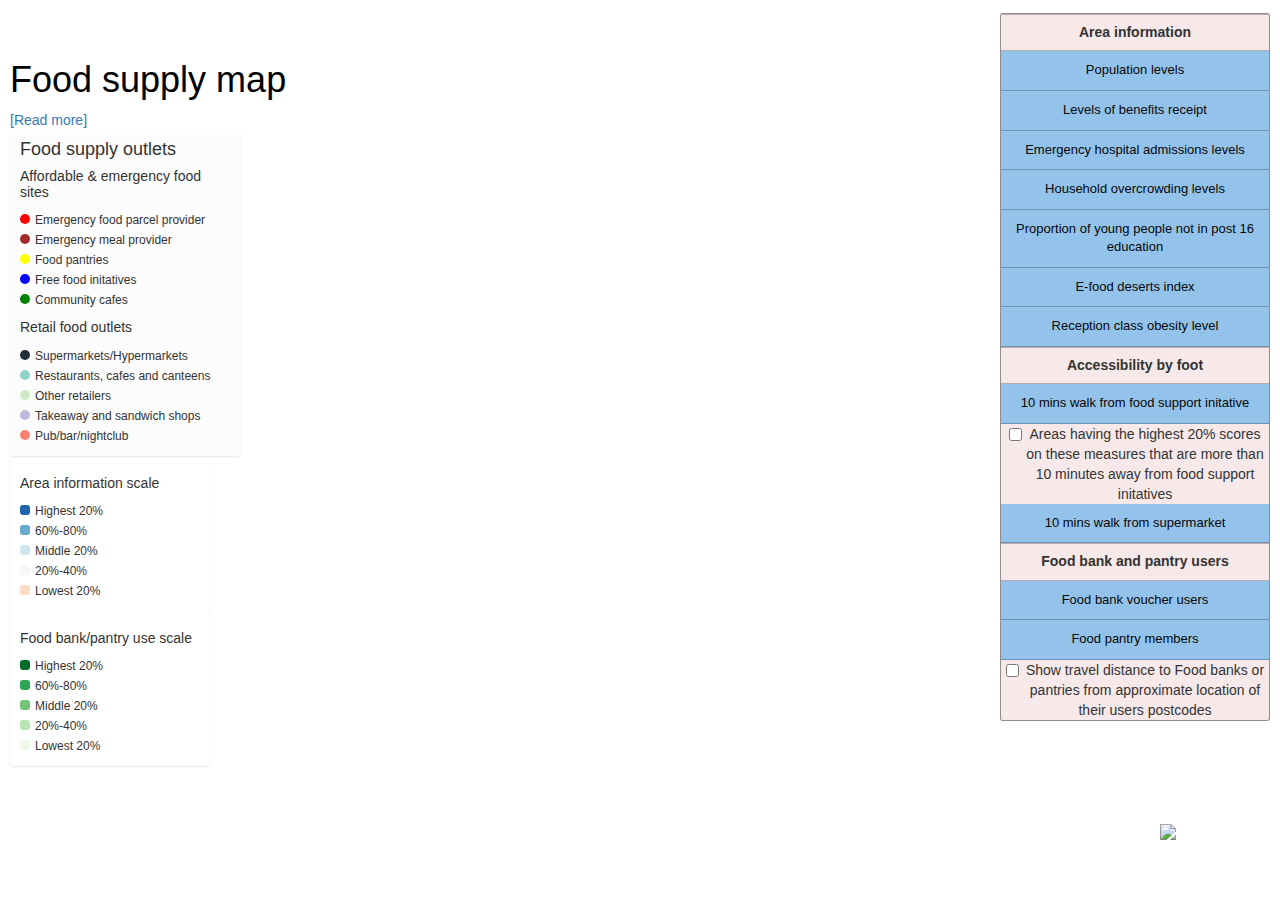
==== index.html @ 79ab11d9 "revise the button labelling so that it is a better reflection of the underlying indicators" ====
﻿<!DOCTYPE html>
<html>

<head>
    <meta charset='utf-8' />
    <title></title>
    <meta name='viewport' content='initial-scale=1,maximum-scale=1,user-scalable=no' />
    <script src="https://api.mapbox.com/mapbox-gl-js/v2.0.1/mapbox-gl.js"></script>
    <link href="https://api.mapbox.com/mapbox-gl-js/v2.0.1/mapbox-gl.css" rel="stylesheet" />
    <link href='./style.css' rel='stylesheet' />
    <!-- Mapbox Assembly -->
    <link href="https://api.mapbox.com/mapbox-assembly/v0.23.2/assembly.min.css" rel="stylesheet" />
    <!--Bootstrap for the modal pop up-->
    <meta charset="utf-8">
    <meta name="viewport" content="width=device-width, initial-scale=1">
    <link rel="stylesheet" href="https://maxcdn.bootstrapcdn.com/bootstrap/3.4.1/css/bootstrap.min.css">
    <!-- jQuery -->
    <script src="https://ajax.googleapis.com/ajax/libs/jquery/3.5.1/jquery.min.js"></script>
    <script src="https://cdnjs.cloudflare.com/ajax/libs/popper.js/1.16.0/umd/popper.min.js"></script>
    <script src="https://maxcdn.bootstrapcdn.com/bootstrap/3.4.1/js/bootstrap.min.js"></script>
    <script src="https://api.mapbox.com/mapbox-assembly/{ASSEMBLY}}/assembly.js"></script>

    <!-- d3 -->
    <script src="https://d3js.org/d3.v3.min.js" charset="utf-8"></script>
</head>

<body>


    <!-- Modal -->
    <div class="modal fade" id="myModal" role="dialog">
        <!--  <div class="modal-dialog" style="width:1250px;"> -->
        <div class="modal-dialog" style="max-width: 50%;" role="document">
            <!-- Modal content-->
            <div class="modal-content">
                <!--Defines the style of the header-->
                <div class="modal-header">
                    <button type="button" class="close" data-dismiss="modal">&times;</button>
                    <!-- The title of the modal popup -->
                    <h4 class="modal-title">Further information</h4>
                </div>
                <!-- modal-body contains the content for the map pop up triggered by clicking on the Read more link -->
                <div class="modal-body">
                    <p>
                        This map is work in progress. It is being created at <a
                            href="http://www.nesta.org.uk/">Nesta</a> by <a href="https://twitter.com/johnardavies">John
                            Davies</a>
                    </p>
                    <h4><u>The map's data sources:</u></h4>
                    <h5>The general food outlet information</h5>
                    <p>This is obtained by geocoding the list of Liverpool food outlets on the <a
                            href="https://ratings.food.gov.uk/default/en-GB">Food Standards Agency website</a></p>
                    <h5>The affordable food initatives (Food pantries, Free food initatives, Community cafes)
                        information</h5>
                    <p>This has been obtained from the Liverpool good food plan. A map of these sites may be seen at <a
                            href="http://www.feedingliverpool.org/resources">Feeding
                            Liverpool map</a></p>
                    <h5>The information on Emergency food initatives (Food parcel and meal providers</h5>
                    <p>This has been obtained from the Liverpool good food plan </p>
                    <h5>The walking distance layer</h5>
                    <p>This is created by calling the <a
                            href="https://docs.mapbox.com/help/tutorials/get-started-isochrone-api/">MapboxGL isochrone
                            API </a></p>
                    <h5>The reception class obesity layer at the ward level</h5>
                    <p>This data has been obtained from Liverpool council</p>
                    <h5>The e-food deserts index layer</h5>
                    <p>
                        This is an index measuring the degree to which areas have characteristics associated with food
                        deserts. The index is produced by
                        CDRC and was obtained from their <a
                            href="https://data.cdrc.ac.uk/dataset/e-food-desert-index#:~:text=The%20e%2Dfood%20deserts%20index,density%20of%20grocery%20retail%20facilities">website</a>
                    </p>
                    <h5>The areas that are more than 10 minutes away and in highest quintiles</h5>
                    <p>This data is derived from the layers, food bank and accessible food outlet data. It is
                        produced by the Further_analysis notebook</p>
                    <h5>The data on food bank and pantry usage </h5>
                    <p>This had been obtained from the Liverpool good food plan</p>
                    <h5>All other layer data</h5>
                    <p>This is taken from the <a
                            href="https://data-communities.opendata.arcgis.com/datasets/d4b79be994ac4820ad44e10ded313df3_0">
                            index of multiple deprivation</a></p>
                    <h4><u>The map's code:</u></h4>
                    <p>The map's code is available on GitHub <a href="https://github.com/johnardavies/City_map">here</a>
                    </p>
                    <h4><u>Feedbank</u></h4>
                    Please send any queries to John using the following email format: johnardavies at gmail.com
                </div>
                <div class="modal-footer">
                    <button type="button" class="btn btn-default" data-dismiss="modal">Close</button>
                </div>
            </div>

        </div>
    </div>


    <div id='map'></div>
    <img src="./nesta_logo.png" id='logo' />
    <!-- The buttons that selects the different layers -->
    <nav id="menu">
        <div class="layer_button" id="buttons">
            <div class="menu_header">
                <h5><strong> Area information</strong></h5>
            </div>
        </div>
        <a href="#" class="btn-nesta" data-toggle="tooltip" data-placement="bottom"
            title="Population score from index of multiple deprivation, this being the 2015 Lower super output area population estimates. A higher score represents a larger population"
            id="toggle-0">Population
            levels</a>
        <a href="#" class="btn-nesta" data-toggle="tooltip" data-placement="bottom"
            title="Income score from index of multiple deprivation. This is a measure of the number of people in the area in reciept of different benefits. A higher score represents a higher proportion recieving benefits"
            id="toggle-1">Levels of benefits receipt</a>
        <a href="#" class="btn-nesta" data-toggle="tooltip" data-placement="bottom"
            title="Morbidity score from index of multiple deprivation. The indicator measures levels of emergency admissions to hospital, based on administrative records of inpatient admissions. A higher score represents a higher level of deprivation"
            id="toggle-2">Emergency hospital admissions levels</a>
        <a href="#" class="btn-nesta" data-toggle="tooltip" data-placement="bottom"
            title="The indicator from the index of multiple deprivation is the proportion of households in a Lower-layer Super Output Area that are classed as overcrowded. A higher score represents higher levels of overcrowding"
            id="toggle-3">Household overcrowding levels</a>
        <a href="#" class="btn-nesta" data-toggle="tooltip" data-placement="bottom"
            title="This indicator measures the proportion of young people not staying on at school or non-advanced education post 16. A higher score respresnts a higher proportion of young people not staying on"
            id="toggle-4">Proportion of young people not in post 16 education</a>
        <a href="#" class="btn-nesta" data-toggle="tooltip" data-placement="bottom" title="This is a composite index which measures the extent to which areas have characteristics associated with food deserts. A higher value indicates that the area 
            has more characteristics associated with food deserts" id="toggle-5">E-food deserts index</a>

        <a href="#" class="btn-nesta" data-toggle="tooltip" data-placement="bottom"
            title="Reception class obesity score from Liverpool local authority data. A higher score represents higher levels of obesity. This is at ward level"
            id="toggle-6">Reception class
            obesity
            level</a>
        <div class="menu_header">
            <h5><strong>Accessibility by foot</strong></h5>
        </div>
        <a href="#" class="btn-nesta" id="toggle-7">10 mins walk from food support initative</a>
        <form>
            <!--The check box to select layers corresponding to the layers above but which are in the lowest quintile and more than 10 minutes away-->
            <label class="checkbox-inline"><input type="checkbox" id='normalisation' , value='normalise'> Areas
                having the highest 20% scores on these measures that are more than 10 minutes away from food
                support
                initatives </label>
        </form>
        <a href="#" class="btn-nesta" id="toggle-8">10 mins walk from supermarket</a>
        <!--   </div> -->

        <!--  <div class="layer_button" id="buttons"> -->
        <div class="menu_header">
            <h5><strong>Food bank and pantry users</strong></h5>
        </div>
        <a href="#" class="btn-nesta" id="toggle-add1">Food bank voucher users</a>
        <a href="#" class="btn-nesta" id="toggle-add2">Food pantry members</a>

        </div>
        <form>
            <!--The check box to select layers corresponding to the layers above but which are in the lowest quintile and more than 10 minutes away-->

            <label class="checkbox-inline"><input type="checkbox" id='network_add' data-toggle="tooltip"
                    data-placement="right"
                    title="This shows distance between the food bank/pantry users (as proxied by centroid of truncated postcode) and the food bank/pantry they used. With food banks a threshold of at least 10 voucher uses between a postcode and food bank has been used to filter the data. With food pantries the user data has less complete coverage of the food pantries shown in the south"
                    value='normalise'>Show travel
                distance to Food banks or pantries from approximate location of their users postcodes </label>

        </form>
    </nav>


    <div class='map-overlay top'>
        <!--covers the link to the Read more and then the legends that indicate the colours for the different kinds of food outlets and the scales for the layers-->
        <div id="head" style="fill-color:red">
            <h1 style="color:#000000; width: 8em;">Food supply map</h1>
        </div>

        <div><a href="" data-toggle="modal" data-target="#myModal">[Read more]</a></div>

        <!--The food outlet legends-->
        <!-- Some of the categories are removed as they seem less relevant to the analysis  -->
        <div id="legend" class="legend" style="display: block">
            <h4>Food supply outlets</h4>
            <h5>Affordable & emergency food sites </h5>
            <div><span style="background-color: red"></span>Emergency food parcel provider</div>
            <div><span style="background-color: brown"></span>Emergency meal provider</div>
            <div><span style="background-color: #ffff00"></span>Food pantries</div>
            <div><span style="background-color:  blue"></span>Free food initatives</div>
            <div><span style="background-color: #008000"></span>Community cafes</div>
            <h5>Retail food outlets </h5>
            <div><span style="background-color: #212F3D"></span>Supermarkets/Hypermarkets</div>
            <div><span style="background-color: #8dd3c7"></span>Restaurants, cafes and canteens</div>
            <!-- <div><span style="background-color: #80b1d3"></span>Mobile caterers</div> -->
            <!-- <div><span style="background-color:  #fdb462"></span>Manufactures packers</div> -->
            <div><span style="background-color:#ccebc5"></span>Other retailers</div>
            <div><span style="background-color: #bebada"></span>Takeaway and sandwich shops</div>
            <div><span style="background-color: #fb8072"></span>Pub/bar/nightclub </div>
            <!-- <div><span style="background-color: #80b1d3"></span>Hospitals/Childcare/Caring Premises</div> -->
            <!-- <div><span style="background-color: #fdb462"></span>Schools/colleges/university</div> -->

            <!-- <div><span style="background-color: #b3de69"></span>Other catering premises</div> -->
            <!-- <div><span style="background-color: #ccc"></span>Hotel/bed & breakfast/guest house</div> -->
            <!-- <div><span style="background-color: #fdb462"></span>Distributors transporters</div> -->

            <!--   <button type="button" class="btn btn-info btn-lg" data-toggle="modal" data-target="#myModal">Open Modal</button> -->
        </div>
        <!--The legend for the different values of the layers-->
        <div id="scale-legend" class="scale-legend" style="display: block">
            <div>
                <h5>Area information scale</h5>
            </div>
            <div><span style="background-color: #2166ac"></span>Highest 20%</div>
            <div><span style="background-color: #67a9cf"></span>60%-80%</div>
            <div><span style="background-color:#d1e5f0"></span>Middle 20%</div>
            <div><span style="background-color: #f7f7f7"></span>20%-40%</div>
            <div><span style="background-color:#fddbc7"></span>Lowest 20%</div>


        </div>
        <div id="scale-legend2" class="scale-legend" style="display: block">
            <h5>Food bank/pantry use scale </h5>
            <div><span style="background-color: #006d2c"></span>Highest 20%</div>
            <div><span style="background-color: #31a354"></span>60%-80%</div>
            <div><span style="background-color: #74c476"></span>Middle 20% </div>
            <div><span style="background-color: #bae4b3"></span>20%-40%</div>
            <div><span style="background-color: #edf8e9"></span>Lowest 20%</div>
        </div>

        <script>

            // The mapbox token 
            mapboxgl.accessToken = 'pk.eyJ1Ijoiam9obmFyZGF2aWVzIiwiYSI6ImNpeHRmZjhlYjAwMmUycW9qbHRvem0xa3gifQ.oQ9cnn8b5HATalxv9rppYg';

            // Enables the pop up hover functionality on the buttons
            $(function () {
                $('[data-toggle="tooltip"]').tooltip()
            })

            // The function to colour the map layers
            function colorDictList2Array(colorDictList) {
                arr = [];

                for (var i = 0; i < colorDictList.length; i++) {
                    colorDict = colorDictList[i];
                    arr.push([colorDict["offset"], colorDict["color"]]);
                }
                return arr;
            }


            // The colours for the quintiles in the area layers
            var growthColorStops = [
                { offset: 1, color: "#fddbc7" },
                { offset: 2, color: "#f7f7f7" },
                { offset: 3, color: "#d1e5f0" },
                { offset: 4, color: "#67a9cf" },
                { offset: 5, color: "#2166ac" }
                // { offset: '<NA>', color: "#FF2166ac" }
            ]



            // The colour scheme for the food bank and pantry users layer
            var growthColorStops_users = [
                { offset: 1, color: "#edf8e9" },
                { offset: 2, color: "#bae4b3" },
                { offset: 3, color: "#74c476" },
                { offset: 4, color: "#31a354" },
                { offset: 5, color: "#006d2c" },
            ]




            // Create variables to use in the travel time api calls
            var urlBase = 'https://api.mapbox.com/isochrone/v1/mapbox/';
            var profile = 'walking';  //The mapbox call is for a walking isochrone
            var minutes = 10;  // The mapbox call is for walking 10 minutes

            // Function that is used to make the travel time api calls
            function make_api(coord) {

                var query =
                    urlBase +
                    profile +
                    '/' +
                    coord[0] +
                    ',' +
                    coord[1] +
                    '?contours_minutes=' +
                    minutes +
                    '&polygons=true&access_token=' +
                    mapboxgl.accessToken;
                return query
            }


            // The bounding box for the map
            var bounds = [

                [-3.14471632, 53.3031742],  // Was [-3.0542, 53.295875], Southwest coordinates
                [-2.66579, 53.50000]   // Was [-2.7812, 53.510825]   Northeast coordinates
            ];

            var zoomThreshold = 2;

            var normalised = false;

            var marker = new mapboxgl.Marker({
                'color': '#314ccd'
            });


            var map = new mapboxgl.Map({
                container: 'map',
                style: 'mapbox://styles/mapbox/basic-v9',

                center: [53.900000, -2.993450], // The coordinate that the map is centred on
                minZoom: 1,  // The minimum zoom level that the map allows
                zoom: 8,  // The bigger the zoom number the closer in you 
                pitch: 0, // the angle of the view
                bearing: 0,  // the direction the map view is pointing
                maxBounds: bounds
            });

            // Represent numbers as string (i.e., with thousands separators)
            function formatNumber(num) {
                return num.toLocaleString('en')
            }


            /////////////////////////////////////////////////////////////////////////////////////////////////////////////////
            /////////////////////////////////////////////////////////////////////////////////////////////////////////////////


            // This code changes the colour of the layer button that has been selected so it is clear which
            // layer has been selected
            // The dot selects all the .btn-nesta class
            $(".btn-nesta").click(function (e) {
                // Changes the button to show it has been selected
                $(this).css("background", "#da4156");
                $(this).css("color", "#ffffff");

                /* Sets the layer that wasn't just selected back to previous formatting Only does it for the siblings that are class btn-nesta*/
                $(this).siblings(".btn-nesta").css("background", "#c1dcf2");
                $(this).siblings(".btn-nesta").css("color", "#070707");
                $(this).stopPropagation()
            });


            /////////////////////////////////////////////////////////////////////////////////////////////////////////////////
            /////////////////////////////////////////////////////////////////////////////////////////////////////////////////
            // Function that makes sure only one layer shows at one time.





            function toggleLayer(layerName) {
                var currentState = map.getLayoutProperty(layerName, 'visibility');

                var layer_list = ['Population_layer', 'Income_layer', 'Morbidity_layer', 'Education_layer', 'Foodaccess_layer', 'Obesity_layer', 'Overcrowding_layer', 'Iso_layer', 'Iso_layer_super', 'income_dist', 'score_dist', 'crowding_dist', 'morbidity_dist', 'education_dist', 'population_dist', 'obesity_dist', 'Foodpantry_users', 'Foodbank_users', 'Foodbank_network', 'Pantry_network']

                /* unchecks the two tick boxes*/
                $('#normalisation').prop('checked', false);
                $('#network_add').prop('checked', false);

                // This changes the layer that is shown on the map. 
                // It loops through all the layers makes the selected area layer button visible and the others invisible
                for (var i = 0; i < layer_list.length; i++) {
                    // Makes the layer that has been selected visible
                    if (layer_list[i] == layerName && currentState == 'none') {
                        map.setLayoutProperty(layerName, 'visibility', 'visible');


                    }
                    // Makes the unselected layers invisible
                    else if (layer_list[i] != layerName && currentState == 'none') {
                        map.setLayoutProperty(layer_list[i], 'visibility', 'none');

                    }

                    else {
                        newProperty = undefined;
                        map.setLayoutProperty(layerName, 'visibility', newProperty);
                    }
                }
            }




            /////////////////////////////////////////////////////////////////////////////////////////////////////////////
            // Loading the map
            /////////////////////////////////////////////////////////////////////////////////////////////////////////////

            map.on('load', function () {

                ////////////////////////////////////////////////////////////////////////////////////////////////////////////////////////////
                // The food outlet information  For general food outlets, food banks and the affordable food initatives
                // This is spatial points data
                ////////////////////////////////////////////////////////////////////////////////////////////////////////////////////////////


                // Adds in the foodbank data
                map.addSource('Food_banks', {
                    type: 'geojson',
                    data: 'Emergency_food_suppliers.geojson'
                });

                // Adds the foodbank data to the map

                map.addLayer({
                    'id': 'Food_banks',
                    'type': 'circle',
                    'source': 'Food_banks',
                    'layout': {
                        //'icon-image': 'custom-marker'
                    },
                    'paint': {
                        'circle-radius': {
                            //   'base': 20,  // Format zoom level size 8 size, zoom level 11 size 4
                            'stops': [[8, 1.2], [11, 4], [16, 5]]
                        },
                        'circle-color': {
                            property: 'Category',
                            type: 'categorical',
                            stops: [
                                // Note some of the below are filtered out at above
                                ['Food_parcels', 'red'],
                                ['Meal_providers', 'brown']
                            ]
                        }
                    }


                });

                // Adds in the Food standards agency food outlet data
                map.addSource('Food_outlets', {
                    type: 'geojson',
                    data: 'Food_outlets_geo.geojson'
                });

                // Adds the data to the map
                map.addLayer({
                    'id': 'Food_outlets',
                    'type': 'circle',
                    'source': 'Food_outlets',
                    'layout': {
                        //'icon-image': 'custom-marker'
                    },
                    'filter': ["any",
                        // Filter to keep the outlets most relevant for the analysis i.e. those that are consumer related rather than b2b or institutional
                        ['==', 'BusinessType', 'Retailers - other'],
                        ['==', 'BusinessType', 'Restaurant/Cafe/Canteen'],
                        ['==', 'BusinessType', 'Takeaway/sandwich shop'],
                        ['==', 'BusinessType', 'Pub/bar/nightclub'],


                    ],
                    'paint': {
                        'circle-radius': {
                            'base': 3,
                            'stops': [[12, 3], [22, 140]]
                        },

                        'circle-color': {
                            property: 'BusinessType',
                            type: 'categorical',
                            stops: [
                                // Note some of the below are filtered out at above
                                ['Restaurant/Cafe/Canteen', '#8dd3c7'],
                                ['Retailers - other', '#ccebc5'],
                                ['Takeaway/sandwich shop', '#bebada'],
                                ['Pub/bar/nightclub', '#fb8072']
                                //       ['Mobile caterer',    '#80b1d3'],
                                //       ['Distributors/Transporters', '#fdb462'],
                                //       ['Manufacturers/packers' , '#fdb462']
                                //       ['Hospitals/Childcare/Caring Premises', '#80b1d3'] 
                                //       ['School/college/university', '#fdb462'],
                                //       ['Other catering premises',   '#b3de69'],
                                //       ['Hotel/bed & breakfast/guest house',  '#ccc'],
                            ]
                        }



                    }

                }, 'Food_banks');  // Adds in before food banks


                // Adds in the Food standards agency food outlet data
                map.addSource('Supermarkets', {
                    type: 'geojson',
                    data: 'Supermarkets_geo.geojson'
                });


                // Adds the supermarkets as a separate layer
                map.addLayer({
                    'id': 'Supermarkets',
                    'type': 'circle',
                    'source': 'Supermarkets',
                    'layout': {
                        //'icon-image': 'custom-marker'
                    },
                    'filter': ["any",
                        // Filter to keep the outlets most relevant for the analysis i.e. those that are consumer related rather than b2b or institutional
                        ['==', 'BusinessType', 'Retailers - supermarkets/hypermarkets']
                    ],
                    'paint': {
                        'circle-radius': {
                            //   'base': 20,
                            'stops': [[8, 1.2], [11, 4], [16, 5]]
                        },
                        'circle-color': {
                            property: 'BusinessType',
                            type: 'categorical',
                            stops: [
                                // Note some of the below are filtered out at above
                                ['Retailers - supermarkets/hypermarkets', '#212F3D']

                            ]
                        }



                    }

                }, 'Food_banks');  // Adds in before food banks



                // Adds in the data on the location of affordable food initatives
                map.addSource('Food_affordability', {
                    type: 'geojson',
                    data: 'Affordable_food_initatives.geojson'
                });

                // Adds this data to the map 
                map.addLayer({
                    'id': 'Food_affordability_layer',
                    'type': 'circle',
                    'source': 'Food_affordability',
                    'layout': {
                    },
                    'paint': {
                        'circle-radius': {
                            //   'base': 20,
                            'stops': [[8, 1.2], [11, 4], [16, 5]]
                        },
                        'circle-color': {
                            property: 'Category',
                            type: 'categorical',
                            stops: [

                                ['Pantry', '#ffff00'],
                                ['Free_food_inititives', 'blue'],
                                ['Community_cafes', '#008000'],

                            ]
                        }
                    }
                }, 'Food_banks'); //Adds in before food banks


                ////////////////////////////////////////////////////////////////////////////////////////////////////////////////////////////
                // The Liverpool boundary information. This is just the boundary of Liverpool. 
                ////////////////////////////////////////////////////////////////////////////////////////////////////////////////////////////

                //Adds the source for a Liverpool border

                map.addSource('Liverpool_bord', {
                    type: 'geojson',
                    data: 'Liverpool_boundary.geojson'
                });

                //Adds the data as a layer called 'Liverpool_border_layer'
                map.addLayer({
                    'id': 'Liverpool_border_layer',
                    'source': 'Liverpool_bord',
                    'type': 'line',
                    'layout': {
                        'visibility': 'visible',
                        'line-join': 'round',
                        'line-cap': 'round'
                    },
                    'paint': {
                        'line-color': "#a9a9a9",
                        'line-width': 2 //The original value was 1
                    }

                }, 'Food_banks');  // Adds in before food banks


                ////////////////////////////////////////////////////////////////////////////////////////////////////////////////////////////
                // The ward level data
                ////////////////////////////////////////////////////////////////////////////////////////////////////////////////////////////
                // Add in the ward level data
                map.addSource('Ward_level_data', {
                    type: 'geojson',
                    data: 'Liverpool_wards.geojson'
                });


                //Adds the obesity data at ward level to the map
                map.addLayer({
                    'id': 'Obesity_layer',
                    'source': 'Ward_level_data',
                    'layout': {
                        'visibility': 'none',
                    },
                    'type': 'fill',
                    'paint': {
                        'fill-color': {
                            property: 'Ward_Reception_Overweight_Obese_rank',
                            stops: colorDictList2Array(growthColorStops),
                        }, 'fill-opacity': 0.7
                    }

                    //inserted before the food outlets layer
                }, 'Food_outlets');

                ////////////////////////////////////////////////////////////////////////////////////////////////////////////////////////////
                // The index of multiple deprivation data and e-food-deset index at lower super output area (lsoa)
                // This is spatial polygons data
                ////////////////////////////////////////////////////////////////////////////////////////////////////////////////////////////

                // Add in the lower super output areas
                map.addSource('Index_mult_dep', {
                    type: 'geojson',
                    data: 'Liverpool_lsoa.geojson'
                });


                // Add in the accessible travle areas data 
                map.addSource('Accessible_travel', {
                    type: 'geojson',
                    data: 'population.geojson'
                });

                map.addLayer({
                    'id': 'Accessible_travel',
                    'source': 'Accessible_travel',
                    'layout': {
                        'visibility': 'none',
                    },
                    'type': 'fill',
                    'paint': {
                        'fill-color': '#2166ac',
                        'fill-opacity': 0.7
                    }
                    //inserted before the food outlets layer
                }, 'Food_outlets');  // Adds in before the food outlets layer

                // Add in the network of foodbank users
                map.addSource('Foodbank_network', {
                    type: 'geojson',
                    data: 'Foodbank_network.geojson'
                });

                map.addLayer({
                    'id': 'Foodbank_network',
                    'source': 'Foodbank_network',
                    'type': 'line',
                    'filter': ["any",
                        // 
                        ['>', 'count', 10]
                    ],
                    'layout': {
                        'visibility': 'none',
                        'line-join': 'round',
                        'line-cap': 'round'
                    },
                    'paint': {
                        'line-color': "#331800",
                        'line-width': 1,
                        'line-opacity': 0.1
                    }

                }, 'Food_banks');


                // Add in the network of foodbank users
                map.addSource('Pantry_network', {
                    type: 'geojson',
                    data: 'Pantry_network.geojson'
                });

                map.addLayer({
                    'id': 'Pantry_network',
                    'source': 'Pantry_network',
                    'type': 'line',
                    'layout': {
                        'visibility': 'none',
                        'line-join': 'round',
                        'line-cap': 'round'
                    },
                    'paint': {
                        'line-color': "#331800",
                        'line-width': 1,
                        'line-opacity': 0.1
                    }

                }, 'Food_banks');




                // Add the data for the different layers to the map

                // Function to add the multiple index of muliple deprivation layer

                function add_mult_dep(x, y) {

                    var new_layer = map.addLayer({
                        'id': x,
                        'source': 'Index_mult_dep',
                        'layout': {
                            'visibility': 'none',  // The layers are all initially added as invisible
                        },
                        'type': 'fill',
                        'paint': {
                            'fill-color': {
                                property: y,
                                stops: colorDictList2Array(growthColorStops),  // Function that colours the layers according to quintile 
                                // growthColorStops defined before the map load
                            }, 'fill-opacity': 0.7
                        }

                        //inserted before the food outlets layer
                    }, 'Food_outlets');
                    return new_layer;

                }
                // Add in the background area information at the lsoa level
                // Json for the lsoa layers data that the map shows

                var mult_ind_dep = [{ 'var_id': 'Foodaccess_layer', 'data_to_plot': 'Score_rank' }
                    , { 'var_id': 'Income_layer', 'data_to_plot': 'Income Domain numerator_rank' }
                    , { 'var_id': 'Overcrowding_layer', 'data_to_plot': 'Household overcrowding indicator_rank' }
                    , { 'var_id': 'Morbidity_layer', 'data_to_plot': 'Acute morbidity indicator_rank' }
                    , { 'var_id': 'Education_layer', 'data_to_plot': 'Staying on in education post 16 indicator_rank' }
                    , { 'var_id': 'Population_layer', 'data_to_plot': 'Total population: mid 2015 (excluding prisoners)_rank' }
                ]
                // Loop through the json corresponding to these layers and add them to the map
                for (var i = 0; i < mult_ind_dep.length; i++) {

                    var obj = mult_ind_dep[i];
                    add_mult_dep(obj.var_id, obj.data_to_plot);

                }
                // Add in the travel time and lowest quinitle layers
                // Json for the layers that are more than 10 minutes away

                var distance_data = [{ 'var_id': 'income_dist', 'data_to_plot': 'income.geojson' }
                    , { 'var_id': 'score_dist', 'data_to_plot': 'score.geojson' }
                    , { 'var_id': 'crowding_dist', 'data_to_plot': 'crowding.geojson' }
                    , { 'var_id': 'education_dist', 'data_to_plot': 'education.geojson' }
                    , { 'var_id': 'population_dist', 'data_to_plot': 'population.geojson' }
                    , { 'var_id': 'obesity_dist', 'data_to_plot': 'obesity.geojson' }
                    , { 'var_id': 'morbidity_dist', 'data_to_plot': 'morbidity.geojson' }
                ]
                // Loop through the distance layers and add them to the map
                for (var i = 0; i < distance_data.length; i++) {

                    var obj = distance_data[i];
                    // Add the sources
                    map.addSource(obj.var_id, {
                        type: 'geojson',
                        data: obj.data_to_plot
                    });
                    // Add the layers
                    var new_layer = map.addLayer({
                        'id': obj.var_id,
                        'source': obj.var_id,
                        'layout': {
                            'visibility': 'none',  // Layers are all added without visibility
                        },
                        'type': 'fill',
                        'paint': {
                            'fill-color': '#FF0000',
                            'fill-opacity': 0.7
                        }
                        //inserted before the food outlets layer
                    }, 'Food_outlets');

                }

                // Adds in the Users data
                map.addSource('Foodbank_users', {
                    type: 'geojson',
                    data: 'Foodbank_pantry_use.geojson'
                });


                map.addLayer({
                    'id': 'Foodbank_users',
                    'source': 'Foodbank_users',
                    'layout': {
                        'visibility': 'none',
                    },
                    'type': 'fill',
                    'paint': {
                        'fill-color': {
                            property: 'Total_rank',
                            stops: colorDictList2Array(growthColorStops_users),
                        }, 'fill-opacity': 0.7
                    }
                    //inserted before the food outlets layer
                }, 'Food_outlets');  // Adds in before the food outlets layer

                map.addLayer({
                    'id': 'Foodpantry_users',
                    'source': 'Foodbank_users',
                    'layout': {
                        'visibility': 'none',
                    },
                    'type': 'fill',
                    'paint': {
                        'fill-color': {
                            property: 'Pantry_members_number_rank',
                            stops: colorDictList2Array(growthColorStops_users),
                        }, 'fill-opacity': 0.7
                    }
                    //inserted before the food outlets layer
                }, 'Food_outlets');  // Adds in before the food outlets layer





                ////////////////////////////////////////////////////////////////////////////////////////////////////////////////////////////
                // The isochrone layer created by calling the mapbox API
                ////////////////////////////////////////////////////////////////////////////////////////////////////////////////////////////

                // Sets up an empty base layer
                map.addSource('iso', {
                    type: 'geojson',
                    data: {
                        'type': 'FeatureCollection',
                        'features': []
                    }
                });



                // set up arrays to hold the coordinates

                var arr = [];
                var arr_bank = [];
                // Import the affordable food initatives data as a geojson - This is a duplicate import. See if this is needed 
                d3.json(
                    'Affordable_food_initatives.geojson',
                    function (err, data) {
                        if (err) throw err;

                        // parse the food affordability coordinates into an array

                        for (var i = 0; i < data.features.length; i++) {

                            var coordinates = data.features[i].geometry.coordinates;
                            arr.push(coordinates)
                        }


                        // Loads the foodbanks data

                        d3.json(
                            'Emergency_food_suppliers.geojson',
                            function (err, data2) {
                                if (err) throw err;


                                // parse the foodbank coordinates into an arrary arr_bank

                                for (var i = 0; i < data2.features.length; i++) {
                                    var coordinates_foodbank = data2.features[i].geometry.coordinates;
                                    arr_bank.push(coordinates_foodbank)
                                }


                                // stick the coordinates of the food banks and the affordable food initatives together

                                var coord_call = arr_bank.concat(arr);

                                //Convert the coordinates into API call format
                                var map_ar = coord_call.map(make_api);

                                // sets up variables

                                var result, results = [], deferred, deferreds = [], map_results = [];


                                // 1. Make multiple AJAX calls to the mapbox isochrone api

                                for (i = 0; i < map_ar.length; ++i) {

                                    deferred = $.ajax(map_ar[i], {
                                        success: function (result) {
                                            //   2. Store the results in an array
                                            results.push(result);
                                        }

                                    });
                                    deferreds.push(deferred);
                                }

                                // wait for the api calls to finish and then apply them to the map
                                $.when.apply($, deferreds).then(function () {
                                    // 3. Process the result array.

                                    for (i = 0; i < results.length; ++i) {

                                        map_results.push(results[i].features[0]);
                                    }

                                    //apply map_results to the map

                                    map.getSource('iso').setData({ 'type': 'FeatureCollection', 'features': map_results })

                                    map.addLayer(
                                        {
                                            'id': 'Iso_layer',
                                            'type': 'fill',
                                            'source': 'iso',
                                            'layout': { 'visibility': 'none' },
                                            'paint': {
                                                'fill-color': '#5a3fc0',
                                                'fill-opacity': 0.3
                                            }
                                        },
                                        'Food_outlets'
                                    );



                                })


                                // close the load foodbank geojson
                            });
                        // close the affordable food initatives geojson
                    })


                map.addSource('iso_super', {
                    type: 'geojson',
                    data: {
                        'type': 'FeatureCollection',
                        'features': []
                    }
                });


                // Generates the travel time layer for the supermarkets
                // set up arrays to hold the coordinates

                var arr_super = [];

                // Import the supermarkets data as a geojson - This is a duplicate import. See if this is needed 
                d3.json(
                    'Supermarkets_geo.geojson',
                    function (err, data) {
                        if (err) throw err;

                        // parse the food affordability coordinates into an array

                        for (var i = 0; i < data.features.length; i++) {

                            var coordinates = data.features[i].geometry.coordinates;
                            arr_super.push(coordinates)
                        }
                        // stick the coordinates of the food banks and the affordable food initatives together


                        //Convert the coordinates into API call format
                        var map_ar = arr_super.map(make_api);

                        // sets up variables

                        var result, results = [], deferred, deferreds = [], map_results = [];


                        // 1. Make multiple AJAX calls to the mapbox isochrone api

                        for (i = 0; i < map_ar.length; ++i) {

                            deferred = $.ajax(map_ar[i], {
                                success: function (result) {
                                    //   2. Store the results in an array
                                    results.push(result);
                                }

                            });
                            deferreds.push(deferred);
                        }

                        // wait for the api calls to finish and then apply them to the map
                        $.when.apply($, deferreds).then(function () {
                            // 3. Process the result array.

                            for (i = 0; i < results.length; ++i) {

                                map_results.push(results[i].features[0]);
                            }

                            //apply map_results to the map

                            map.getSource('iso_super').setData({ 'type': 'FeatureCollection', 'features': map_results })

                            map.addLayer(
                                {
                                    'id': 'Iso_layer_super',
                                    'type': 'fill',
                                    'source': 'iso_super',
                                    'layout': { 'visibility': 'none' },
                                    'paint': {
                                        'fill-color': '#5a3fc0',
                                        'fill-opacity': 0.3
                                    }
                                },
                                'Food_outlets'
                            );



                        })

                        // close the supermarkets import
                    })

                //////////////////////////////////////////////////////////////////////////////////////////////////////////////////////////////////
                // Sets up the buttons that allow the layers to be selected
                //////////////////////////////////////////////////////////////////////////////////


                ////////////////////////////////////////////////////////////////////////////////////////////////////
                // Linking the buttons to the layers
                /////////////////////////////////////////////////////////////////////////////////////////////////////
                // Function linking the buttons to the layers

                function link_to_control(toggle, layer_name) {

                    document.getElementById(toggle).addEventListener('click', function () {
                        toggleLayer(layer_name);
                        buttonNames.forEach(function (x) {
                            document.getElementById(x).className = "";
                        });
                        resetNavMenu();  //with the click of the button reset the color
                        this.className = 'active';

                    })

                }

                // json mapping layers to buttons

                var buttons_to_layers = [
                    { 'button_id': 'toggle-0', 'layer_to_link': 'Population_layer' }
                    , { 'button_id': 'toggle-1', 'layer_to_link': 'Income_layer' }
                    , { 'button_id': 'toggle-2', 'layer_to_link': 'Morbidity_layer' }
                    , { 'button_id': 'toggle-3', 'layer_to_link': 'Overcrowding_layer' }
                    , { 'button_id': 'toggle-4', 'layer_to_link': 'Education_layer' }
                    , { 'button_id': 'toggle-5', 'layer_to_link': 'Foodaccess_layer' }
                    , { 'button_id': 'toggle-6', 'layer_to_link': 'Obesity_layer' }
                    , { 'button_id': 'toggle-7', 'layer_to_link': 'Iso_layer' }
                    , { 'button_id': 'toggle-8', 'layer_to_link': 'Iso_layer_super' }
                    , { 'button_id': 'toggle-add1', 'layer_to_link': 'Foodbank_users' }
                    , { 'button_id': 'toggle-add2', 'layer_to_link': 'Foodpantry_users' }

                ]


                // Loop through the buttons and link to layers

                for (var j = 0; j < buttons_to_layers.length; j++) {

                    var obj = buttons_to_layers[j];
                    link_to_control(obj.button_id, obj.layer_to_link);

                }


                ////////////////////////////////////////////////////////////////////////////////////////////////////////////////
                // Code for popups that appear //////////////////////////////////////////////////////////////////////////////
                ////////////////////////////////////////////////////////////////////////////////////////////////////////////////

                /////////////////////////////////////////////////////////////
                // Add a pop up that shows info on food outlets when selected
                /////////////////////////////////////////////////////////////

                map.on('click', 'Food_outlets', function (e) {
                    var coordinates = e.features[0].geometry.coordinates.slice();
                    var description = e.features[0].properties.BusinessType;
                    var outlet_name = e.features[0].properties.BusinessName;
                    var la_business_id = e.features[0].properties.LocalAuthorityBusinessID

                    // Ensure that if the map is zoomed out such that multiple
                    // copies of the feature are visible, the popup appears
                    // over the copy being pointed to.
                    while (Math.abs(e.lngLat.lng - coordinates[0]) > 180) {
                        coordinates[0] += e.lngLat.lng > coordinates[0] ? 360 : -360;
                    }

                    new mapboxgl.Popup()
                        .setLngLat(coordinates)
                        .setHTML('<h3>' + outlet_name + '</h3><p>' + description + '</p><p>' + 'Local authority business id ' + la_business_id + '</p>')

                        .addTo(map);
                });



                /////////////////////////////////////////////////////////////
                // Add a pop up that shows info on food outlets when selected
                /////////////////////////////////////////////////////////////

                map.on('click', 'Supermarkets', function (e) {
                    var coordinates = e.features[0].geometry.coordinates.slice();
                    var description = e.features[0].properties.BusinessType;
                    var outlet_name = e.features[0].properties.BusinessName;
                    var la_business_id = e.features[0].properties.LocalAuthorityBusinessID

                    // Ensure that if the map is zoomed out such that multiple
                    // copies of the feature are visible, the popup appears
                    // over the copy being pointed to.
                    while (Math.abs(e.lngLat.lng - coordinates[0]) > 180) {
                        coordinates[0] += e.lngLat.lng > coordinates[0] ? 360 : -360;
                    }

                    new mapboxgl.Popup()
                        .setLngLat(coordinates)
                        .setHTML('<h3>' + outlet_name + '</h3><p>' + description + '</p><p>' + 'Local authority business id ' + la_business_id + '</p>')

                        .addTo(map);
                });

                ///////////////////////////////////////////////////////////////
                // Add a popup for the food banks
                //////////////////////////////////////////////////////////////

                map.on('click', 'Food_banks', function (e) {
                    var coordinates = e.features[0].geometry.coordinates.slice();
                    var foodbank_name = e.features[0].properties['Name'];
                    var foodbank_type = e.features[0].properties['Category'];

                    // Ensure that if the map is zoomed out such that multiple
                    // copies of the feature are visible, the popup appears
                    // over the copy being pointed to.
                    while (Math.abs(e.lngLat.lng - coordinates[0]) > 180) {
                        coordinates[0] += e.lngLat.lng > coordinates[0] ? 360 : -360;
                    }

                    new mapboxgl.Popup()
                        .setLngLat(coordinates)
                        .setHTML('<h3>' + foodbank_type + ': ' + '</h3><p>' + foodbank_name + '</p>')

                        .addTo(map);
                });

                /////////////////////////////////////////////////////////
                // Add popups to accessible food outlets
                ///////////////////////////////////////////////////////

                map.on('click', 'Food_affordability_layer', function (e) {
                    var coordinates = e.features[0].geometry.coordinates.slice();
                    var category = e.features[0].properties.Category;
                    var initative_name = e.features[0].properties.Name;
                    var days_open = e.features[0].properties.Day

                    // Ensure that if the map is zoomed out such that multiple
                    // copies of the feature are visible, the popup appears
                    // over the copy being pointed to.
                    while (Math.abs(e.lngLat.lng - coordinates[0]) > 180) {
                        coordinates[0] += e.lngLat.lng > coordinates[0] ? 360 : -360;
                    }

                    new mapboxgl.Popup()
                        .setLngLat(coordinates)
                        .setHTML('<h3>' + initative_name + '</h3><p>' + category + '</p><p>' + 'Days open ' + days_open + '</p>')

                        .addTo(map);
                });






                var turned_off = 'none';


                $('#normalisation').on('change', function () {
                    // Dictionary to translate between a layer and the corresponding distance layer
                    var Layer_translate = {
                        'Population_layer': 'population_dist',
                        'Income_layer': 'income_dist',
                        'Overcrowding_layer': 'crowding_dist',
                        'Education_layer': 'education_dist',
                        'Foodaccess_layer': 'score_dist',
                        'Morbidity_layer': 'morbidity_dist',
                        'Obesity_layer': 'obesity_dist'
                    };

                    // Function that takes a standard layer and uses the Layer_translate to map to the distance layer
                    function Layer_dist(x) {
                        return Layer_translate[x];
                    }

                    // Applies if the checkbox is checked
                    if ($(this)[0].checked === true) {
                        //  The layers we will apply the distance subset to
                        var layer_list2 = ['Population_layer', 'Income_layer', 'Morbidity_layer', 'Education_layer', 'Foodaccess_layer', 'Overcrowding_layer', 'Obesity_layer', 'Iso_layer', 'Iso_layer_super', 'Foodbank_users', 'Foodpantry_users']
                        // layers not to adjust the formatting of if the checkbox is clicked
                        var layer_skip = ['Iso_layer', 'Iso_layer_super', 'Foodbank_users', 'Foodpantry_users']
                        // Loops through these layers
                        for (var j = 0; j < layer_list2.length; j++) {
                            // Extract if the layer is visible
                            var currentState2 = map.getLayoutProperty(layer_list2[j], 'visibility');
                            // || (layer_list2[j] !== 'Iso_layer_super') || (layer_list2[j] !== 'Foodbank_users') || (layer_list2[j] !== 'Foodpantry_users')
                            if (currentState2 == 'visible' & (layer_skip.includes(layer_list2[j]) == false)) {
                                // Turn off the visiblity of the current layer unless the layer is Iso_layer
                                map.setLayoutProperty(layer_list2[j], 'visibility', 'none');
                                // Store the name of the layer whose visibility has been turned off
                                turned_off = layer_list2[j]
                                // Select the corresponding distance layer and make it visible
                                map.setLayoutProperty(Layer_dist(turned_off), 'visibility', 'visible')
                            }

                            // If the layer is not visible do nothing
                            else if (currentState2 != 'visible') {
                                // & ((layer_list2[j] !== 'Iso_layer' || layer_list2[j] !== 'Iso_layer_super') || layer_list2[j] === 'Foodbank_users' || layer_list2[j] === 'Foodpantry_users')) {
                                turned_off = 'none'

                            }


                            // If the layer is set to none do nothing
                            else if (currentState2 == 'none') {
                                map.setLayoutProperty(layer_list2[j], 'visibility', 'none');

                            }
                        }

                    }
                    // If the layer is unchecked and a layer has been turned off turn it on again
                    else if ($(this)[0].checked === false && turned_off !== 'none') {
                        // Turn on the original map layer
                        map.setLayoutProperty(turned_off, 'visibility', 'visible')
                        // Turn off the distance layer        
                        map.setLayoutProperty(Layer_dist(turned_off), 'visibility', 'none')
                        turned_off == 'none'
                    }


                });


                $('#network_add').on('change', function () {

                    // Applies if the checkbox is checked
                    if ($(this)[0].checked === true) {
                        //  The layers we apply the network too
                        var layer_list2 = ['Population_layer', 'Income_layer', 'Morbidity_layer', 'Education_layer', 'Foodaccess_layer', 'Overcrowding_layer', 'Obesity_layer', 'Iso_layer', 'Iso_layer_super', 'Foodbank_users', 'Foodpantry_users', 'Foodbank_network', 'Pantry_network']

                        // Loops through these layers
                        for (var j = 0; j < layer_list2.length; j++) {
                            // Extract if the layer is visible
                            var currentState2 = map.getLayoutProperty(layer_list2[j], 'visibility');

                            if (currentState2 == 'visible' & (layer_list2[j] == 'Foodbank_users')) {
                                // Turn on the visibility of the network layer
                                map.setLayoutProperty('Foodbank_network', 'visibility', 'visible');
                                // Store the name of the layer whose visibility has been turned off
                                turned_on = 'Foodbank_network';
                                // Select the corresponding distance layer and make it visible

                            }

                            if (currentState2 == 'visible' & (layer_list2[j] == 'Foodpantry_users')) {
                                // Turn on the visibility of the network layer
                                map.setLayoutProperty('Pantry_network', 'visibility', 'visible');
                                // Store the name of the layer whose visibility has been turned off
                                turned_on = 'Pantry_network';
                                // Select the corresponding distance layer and make it visible

                            }

                            // If the layer is not visible do nothing
                            else if (currentState2 == 'visible' & ((layer_list2[j] !== 'Foodbank_users') || (layer_list2[j] !== 'Foodpantry_users'))) {
                                turned_on = 'none'

                            }

                            // If the layer is set to none do nothing
                            else if (currentState2 == 'none') {
                                map.setLayoutProperty(layer_list2[j], 'visibility', 'none');

                            }
                        }

                    }
                    // If the layer is unchecked turn off the network layer
                    else if ($(this)[0].checked === false && turned_on !== 'none') {
                        // Turn off the network layers
                        map.setLayoutProperty('Foodbank_network', 'visibility', 'none')
                        map.setLayoutProperty('Pantry_network', 'visibility', 'none')
                            /

                            turned_on == 'none'
                    }


                });







            });  //Closes the map.load</script>
</body>

</html>
---- style.css ----
body { margin:0; padding:0; }
#map { position:absolute; top:0; bottom:0; width:100%; }

body {
  margin:0;
  padding:0;
}

h1 {
  font-family: "Century Gothic", CenturyGothic, AppleGothic, sans-serif;
  font-size: 1.3em;
  font-weight: bold;
  line-height: 98%;

}



svg {
  fill: currentColor;
}

div#blur {
  -webkit-filter: blur(10px); /* Chrome, Opera, etc. */
  filter: url('blur.svg#blur'); /* Older FF and others - http://jordanhollinger.com/media/blur.svg */
  filter: blur(10px); /* Firefox 35+, eventually all */
}

#map { position:absolute; top:0; bottom:0; width:100%; }
.map-overlay {
  position: absolute;
  width: 25%;
  bottom: 3%;
  left: 0;
  padding: 10px;
}

#logo {
  position: absolute;
  bottom: 60px;
  right: 20px;
  width: 100px;
}

.right { right: 10px; }
.top { top: 10px; }
.left { left: 10px; }
.bottom { bottom: 10px; }

.map-overlay .map-overlay-inner {
  background-color: #fff;
  box-shadow:0 1px 2px rgba(0, 0, 0, 0.20);
  border-radius: 3px;
  padding: 10px;
  margin-bottom: 10px;
}

.map-overlay label {
  display: block;
  margin: 0 0 10px;
}


.map-overlay input {
  background-color: transparent;
  display: inline-block;
  width: 100%;
  position: relative;
  margin: 0;
  cursor: ew-resize;
}

.mapboxgl-popup {
  max-width: 150px;
  font: 16px/18px 'Open Sans Regular', 'Helvetica Neue', Arial, Helvetica, sans-serif;
  font-weight: 600;
  opacity: 0.7;
}


.legend {
  background-color: rgb(252, 252, 252); 
  border-radius: 3px; /* round corners of the border which comes after padding */
  box-shadow: 0 1px 2px rgba(0,0,0,0.10);
  font: 12px/20px 'Helvetica Neue', Arial, Helvetica, sans-serif;
  padding: 10px; /* Is the layer beyond the core of the box*/
  position: relative;
  width: 230px;
  z-index: 1;/* appears in front of an element with a lower stack order */
}

.legend h4 {
  margin: 0 0 10px;
}


.legend div span {
  border-radius: 50%;  /*50 % border radius is a circle */
  display: inline-block; 
  height: 10px; 
  margin-right: 5px; /* margin-right is the margin from the right hand side */
  width: 10px; 
}


.right { right: 10px; }
.top { top: 10px; }
.left { left: 10px; }
.bottom { bottom: 10px; }

.scale-legend{
  background-color:#fff; 
  border-radius: 3px;
  width: 200px ;
  box-shadow: 0 1px 2px rgba(0,0,0,0.10);
  font: 12px/20px 'Helvetica Neue', Arial, Helvetica, sans-serif;
  padding: 10px;
  position: static ;

}


.scale-legend h4 {
  margin: 0 0 10px;
}

.scale-legend div span {
  border-radius: 30%;
  display: inline-block;
  height: 10px;
 margin-right: 5px;
  width: 10px;
}
.right { right: 20px; }
.top { top: 30px; }
.left { left:20px; }
.bottom { bottom: 60px; }



#menu {
  background: #f7e9e9; /* rgb(255, 254, 254);  /* The colour of the menu background which is white */
  position: absolute;
  z-index: 1;
  top: 13px;  /* Height of button */
  right: 10px;
  border-radius: 3px;
  width: 270px;  /* The width of the menu */
  border: 1px solid rgba(0,0,0,0.4);
  font-family: 'Open Sans', sans-serif;
  text-align: center;
}




#menu a {  /* covers the individual a elements of the menu. The hash selects the id=menu elements */
  font-size: 13px;
  background-color: #93c3eb; /* The colouring of the buttons */
  color: #070707; /* The colouring of the lettering */
  display: block;
  margin: 0;
  padding: 0;
  padding: 10px;
  text-decoration: none;
  border-bottom: 1px solid rgba(0,0,0,0.25);
  text-align: center;
}


#menu a:last-child {
  border: none;
}

#menu a:hover {
  background-color: #f0eeee; /* The colour of the buttons when there is a mouse over */
  color: #404040; /* The colour of the text when there is a mouse over */
}

#menu div.menu_header {  /* The dot selects on class attribute menu_header */
 text-align: center; /* Sets the text to be centred in the menu_header class */
 background-color: #f7e9e9;
 border-bottom: 1px solid rgba(0,0,0,0.25);
 border-top: 1px solid rgba(0,0,0,0.25);
 }

/*
#menu a:focus {  
  background-color: #da4156; Color of background when button os cliecked on 
  color: #ffffff;
  top: 13px;
}
#menu a.active:hover {
  background: #3074a4;
}
*/


.modal .modal-dialog {
  width: 50%;
  max-width: 400px;
}
.modal .modal-body {
          overflow-y: auto;
        }


        #checkbox-inline {
          font-size: 13px;
         /* height:200px; */
          position: relative;
          width: 190px;  /* The width of the menu */
          border: 1px solid rgba(0,0,0,0.4);
          background-color: #eaeef1;
          right: 10px;
          border-radius: 3px;
        }
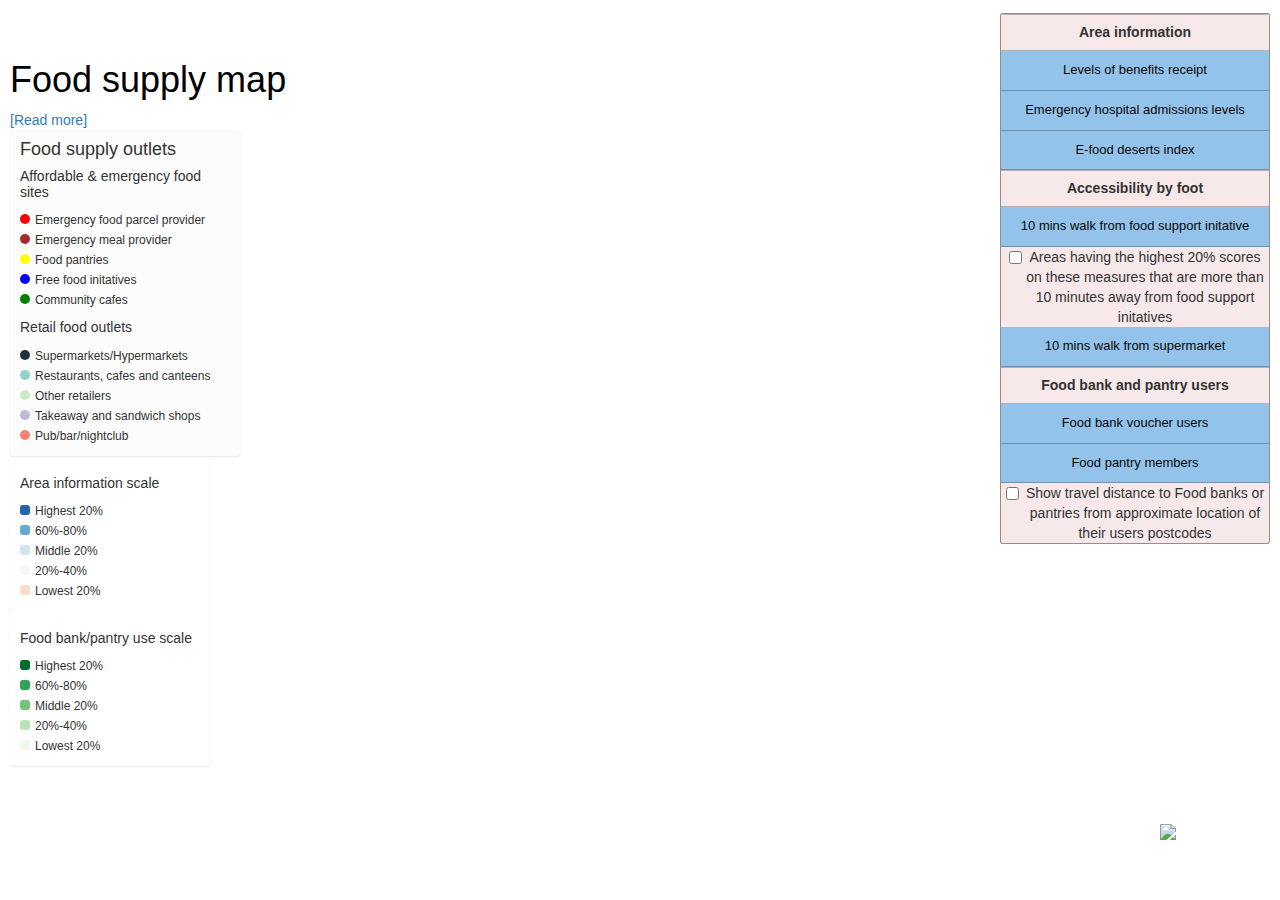
==== commit f28bfcae: "Commenting out population, obesity, education and household overcrowding" ====
--- a/index.html
+++ b/index.html
@@ -103,30 +103,30 @@
                 <h5><strong> Area information</strong></h5>
             </div>
         </div>
-        <a href="#" class="btn-nesta" data-toggle="tooltip" data-placement="bottom"
+     <!--   <a href="#" class="btn-nesta" data-toggle="tooltip" data-placement="bottom"
             title="Population score from index of multiple deprivation, this being the 2015 Lower super output area population estimates. A higher score represents a larger population"
             id="toggle-0">Population
-            levels</a>
+            levels</a> -->
         <a href="#" class="btn-nesta" data-toggle="tooltip" data-placement="bottom"
             title="Income score from index of multiple deprivation. This is a measure of the number of people in the area in reciept of different benefits. A higher score represents a higher proportion recieving benefits"
             id="toggle-1">Levels of benefits receipt</a>
         <a href="#" class="btn-nesta" data-toggle="tooltip" data-placement="bottom"
             title="Morbidity score from index of multiple deprivation. The indicator measures levels of emergency admissions to hospital, based on administrative records of inpatient admissions. A higher score represents a higher level of deprivation"
             id="toggle-2">Emergency hospital admissions levels</a>
-        <a href="#" class="btn-nesta" data-toggle="tooltip" data-placement="bottom"
+  <!--  <a href="#" class="btn-nesta" data-toggle="tooltip" data-placement="bottom"
             title="The indicator from the index of multiple deprivation is the proportion of households in a Lower-layer Super Output Area that are classed as overcrowded. A higher score represents higher levels of overcrowding"
-            id="toggle-3">Household overcrowding levels</a>
-        <a href="#" class="btn-nesta" data-toggle="tooltip" data-placement="bottom"
+            id="toggle-3">Household overcrowding levels</a> -->
+  <!--  <a href="#" class="btn-nesta" data-toggle="tooltip" data-placement="bottom"
             title="This indicator measures the proportion of young people not staying on at school or non-advanced education post 16. A higher score respresnts a higher proportion of young people not staying on"
-            id="toggle-4">Proportion of young people not in post 16 education</a>
+            id="toggle-4">Proportion of young people not in post 16 education</a> -->
         <a href="#" class="btn-nesta" data-toggle="tooltip" data-placement="bottom" title="This is a composite index which measures the extent to which areas have characteristics associated with food deserts. A higher value indicates that the area 
             has more characteristics associated with food deserts" id="toggle-5">E-food deserts index</a>
 
-        <a href="#" class="btn-nesta" data-toggle="tooltip" data-placement="bottom"
+     <!--   <a href="#" class="btn-nesta" data-toggle="tooltip" data-placement="bottom"
             title="Reception class obesity score from Liverpool local authority data. A higher score represents higher levels of obesity. This is at ward level"
             id="toggle-6">Reception class
             obesity
-            level</a>
+            level</a> -->
         <div class="menu_header">
             <h5><strong>Accessibility by foot</strong></h5>
         </div>
@@ -352,8 +352,8 @@
             function toggleLayer(layerName) {
                 var currentState = map.getLayoutProperty(layerName, 'visibility');
 
-                var layer_list = ['Population_layer', 'Income_layer', 'Morbidity_layer', 'Education_layer', 'Foodaccess_layer', 'Obesity_layer', 'Overcrowding_layer', 'Iso_layer', 'Iso_layer_super', 'income_dist', 'score_dist', 'crowding_dist', 'morbidity_dist', 'education_dist', 'population_dist', 'obesity_dist', 'Foodpantry_users', 'Foodbank_users', 'Foodbank_network', 'Pantry_network']
-
+                var layer_list = [ 'Income_layer', 'Morbidity_layer', 'Foodaccess_layer','Iso_layer', 'Iso_layer_super', 'income_dist', 'score_dist', 'crowding_dist', 'morbidity_dist', 'education_dist', 'population_dist', 'obesity_dist', 'Foodpantry_users', 'Foodbank_users', 'Foodbank_network', 'Pantry_network']
+                // 'Population_layer', 'Income_layer', 'Education_layer', 'Overcrowding_layer''Obesity_layer'
                 /* unchecks the two tick boxes*/
                 $('#normalisation').prop('checked', false);
                 $('#network_add').prop('checked', false);
@@ -1052,13 +1052,13 @@
                 // json mapping layers to buttons
 
                 var buttons_to_layers = [
-                    { 'button_id': 'toggle-0', 'layer_to_link': 'Population_layer' }
-                    , { 'button_id': 'toggle-1', 'layer_to_link': 'Income_layer' }
+               //     { 'button_id': 'toggle-0', 'layer_to_link': 'Population_layer' }
+                      { 'button_id': 'toggle-1', 'layer_to_link': 'Income_layer' }
                     , { 'button_id': 'toggle-2', 'layer_to_link': 'Morbidity_layer' }
-                    , { 'button_id': 'toggle-3', 'layer_to_link': 'Overcrowding_layer' }
-                    , { 'button_id': 'toggle-4', 'layer_to_link': 'Education_layer' }
+               //     , { 'button_id': 'toggle-3', 'layer_to_link': 'Overcrowding_layer' }
+               //     , { 'button_id': 'toggle-4', 'layer_to_link': 'Education_layer' }
                     , { 'button_id': 'toggle-5', 'layer_to_link': 'Foodaccess_layer' }
-                    , { 'button_id': 'toggle-6', 'layer_to_link': 'Obesity_layer' }
+               //     , { 'button_id': 'toggle-6', 'layer_to_link': 'Obesity_layer' }
                     , { 'button_id': 'toggle-7', 'layer_to_link': 'Iso_layer' }
                     , { 'button_id': 'toggle-8', 'layer_to_link': 'Iso_layer_super' }
                     , { 'button_id': 'toggle-add1', 'layer_to_link': 'Foodbank_users' }
@@ -1206,10 +1206,11 @@
                     // Applies if the checkbox is checked
                     if ($(this)[0].checked === true) {
                         //  The layers we will apply the distance subset to
-                        var layer_list2 = ['Population_layer', 'Income_layer', 'Morbidity_layer', 'Education_layer', 'Foodaccess_layer', 'Overcrowding_layer', 'Obesity_layer', 'Iso_layer', 'Iso_layer_super', 'Foodbank_users', 'Foodpantry_users']
-                        // layers not to adjust the formatting of if the checkbox is clicked
+                        var layer_list2 = ['Income_layer', 'Morbidity_layer', 'Foodaccess_layer', 'Iso_layer', 'Iso_layer_super', 'Foodbank_users', 'Foodpantry_users']
+                       // Removed layers 'Population_layer', 'Education_layer'
+                       // layers not to adjust the formatting of if the checkbox is clicked
                         var layer_skip = ['Iso_layer', 'Iso_layer_super', 'Foodbank_users', 'Foodpantry_users']
-                        // Loops through these layers
+                        // Loops through these layers 'Overcrowding_layer', 'Obesity_layer'
                         for (var j = 0; j < layer_list2.length; j++) {
                             // Extract if the layer is visible
                             var currentState2 = map.getLayoutProperty(layer_list2[j], 'visibility');
@@ -1257,8 +1258,8 @@
                     // Applies if the checkbox is checked
                     if ($(this)[0].checked === true) {
                         //  The layers we apply the network too
-                        var layer_list2 = ['Population_layer', 'Income_layer', 'Morbidity_layer', 'Education_layer', 'Foodaccess_layer', 'Overcrowding_layer', 'Obesity_layer', 'Iso_layer', 'Iso_layer_super', 'Foodbank_users', 'Foodpantry_users', 'Foodbank_network', 'Pantry_network']
-
+                        var layer_list2 = [ 'Income_layer', 'Morbidity_layer', 'Foodaccess_layer', 'Iso_layer', 'Iso_layer_super', 'Foodbank_users', 'Foodpantry_users', 'Foodbank_network', 'Pantry_network']
+                        // Removed layers 'Population_layer','Education_layer','Obesity_layer', 'Overcrowding_layer'
                         // Loops through these layers
                         for (var j = 0; j < layer_list2.length; j++) {
                             // Extract if the layer is visible
@@ -1318,4 +1319,4 @@
             });  //Closes the map.load</script>
 </body>
 
-</html>+</html>
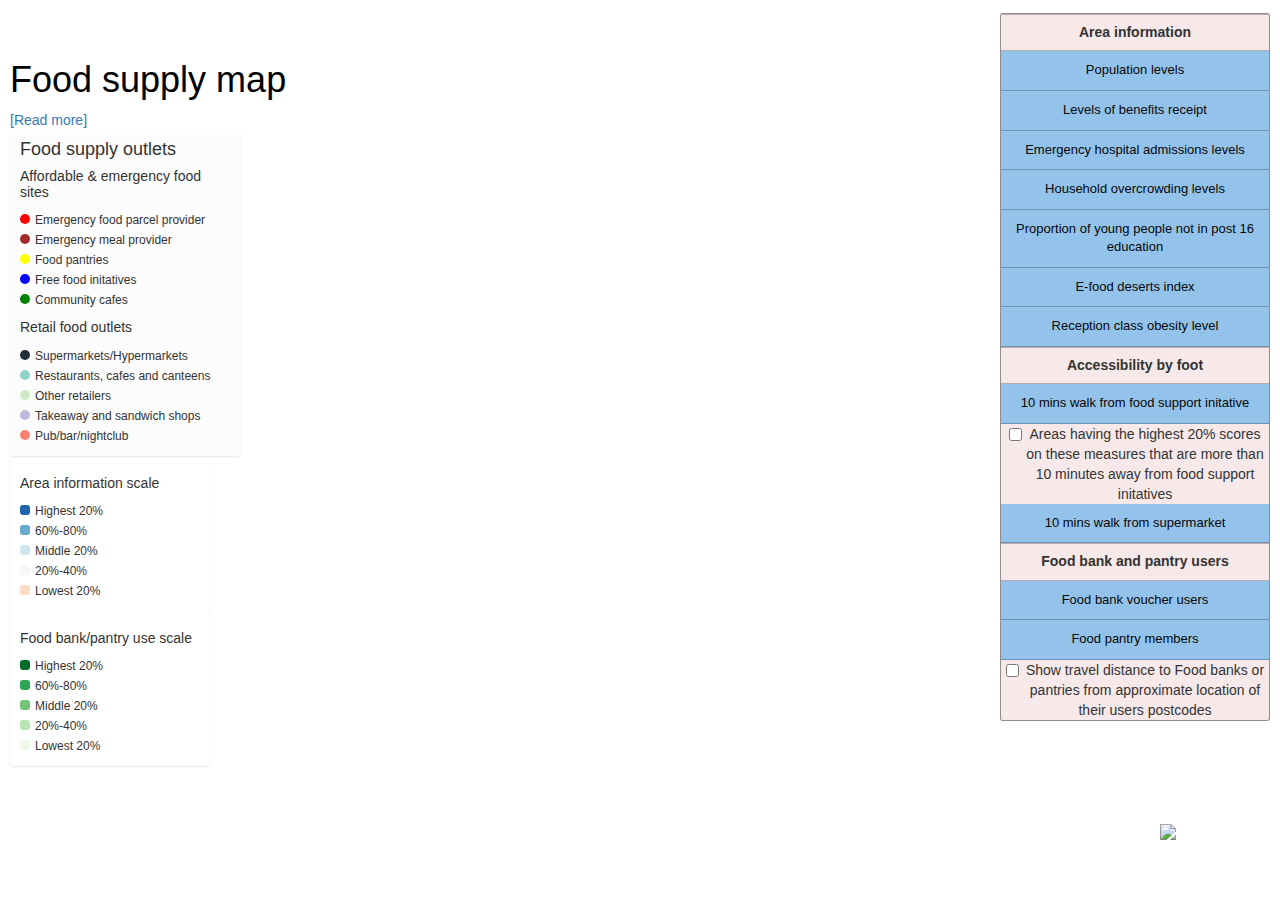
==== commit 0b195f3f: "restore layers" ====
--- a/index.html
+++ b/index.html
@@ -103,30 +103,30 @@
                 <h5><strong> Area information</strong></h5>
             </div>
         </div>
-     <!--   <a href="#" class="btn-nesta" data-toggle="tooltip" data-placement="bottom"
+        <a href="#" class="btn-nesta" data-toggle="tooltip" data-placement="bottom"
             title="Population score from index of multiple deprivation, this being the 2015 Lower super output area population estimates. A higher score represents a larger population"
             id="toggle-0">Population
-            levels</a> -->
+            levels</a>
         <a href="#" class="btn-nesta" data-toggle="tooltip" data-placement="bottom"
             title="Income score from index of multiple deprivation. This is a measure of the number of people in the area in reciept of different benefits. A higher score represents a higher proportion recieving benefits"
             id="toggle-1">Levels of benefits receipt</a>
         <a href="#" class="btn-nesta" data-toggle="tooltip" data-placement="bottom"
             title="Morbidity score from index of multiple deprivation. The indicator measures levels of emergency admissions to hospital, based on administrative records of inpatient admissions. A higher score represents a higher level of deprivation"
             id="toggle-2">Emergency hospital admissions levels</a>
-  <!--  <a href="#" class="btn-nesta" data-toggle="tooltip" data-placement="bottom"
+        <a href="#" class="btn-nesta" data-toggle="tooltip" data-placement="bottom"
             title="The indicator from the index of multiple deprivation is the proportion of households in a Lower-layer Super Output Area that are classed as overcrowded. A higher score represents higher levels of overcrowding"
-            id="toggle-3">Household overcrowding levels</a> -->
-  <!--  <a href="#" class="btn-nesta" data-toggle="tooltip" data-placement="bottom"
+            id="toggle-3">Household overcrowding levels</a>
+        <a href="#" class="btn-nesta" data-toggle="tooltip" data-placement="bottom"
             title="This indicator measures the proportion of young people not staying on at school or non-advanced education post 16. A higher score respresnts a higher proportion of young people not staying on"
-            id="toggle-4">Proportion of young people not in post 16 education</a> -->
-        <a href="#" class="btn-nesta" data-toggle="tooltip" data-placement="bottom" title="This is a composite index which measures the extent to which areas have characteristics associated with food deserts. A higher value indicates that the area 
+            id="toggle-4">Proportion of young people not in post 16 education</a>
+        <a href="#" class="btn-nesta" data-toggle="tooltip" data-placement="bottom" 
+            title="This is a composite index which measures the extent to which areas have characteristics associated with food deserts. A higher value indicates that the area 
             has more characteristics associated with food deserts" id="toggle-5">E-food deserts index</a>
-
-     <!--   <a href="#" class="btn-nesta" data-toggle="tooltip" data-placement="bottom"
+        <a href="#" class="btn-nesta" data-toggle="tooltip" data-placement="bottom"
             title="Reception class obesity score from Liverpool local authority data. A higher score represents higher levels of obesity. This is at ward level"
             id="toggle-6">Reception class
             obesity
-            level</a> -->
+            level</a>
         <div class="menu_header">
             <h5><strong>Accessibility by foot</strong></h5>
         </div>
@@ -352,8 +352,7 @@
             function toggleLayer(layerName) {
                 var currentState = map.getLayoutProperty(layerName, 'visibility');
 
-                var layer_list = [ 'Income_layer', 'Morbidity_layer', 'Foodaccess_layer','Iso_layer', 'Iso_layer_super', 'income_dist', 'score_dist', 'crowding_dist', 'morbidity_dist', 'education_dist', 'population_dist', 'obesity_dist', 'Foodpantry_users', 'Foodbank_users', 'Foodbank_network', 'Pantry_network']
-                // 'Population_layer', 'Income_layer', 'Education_layer', 'Overcrowding_layer''Obesity_layer'
+                var layer_list = ['Income_layer', 'Morbidity_layer', 'Foodaccess_layer', 'Iso_layer', 'Iso_layer_super', 'income_dist', 'score_dist', 'crowding_dist', 'morbidity_dist', 'education_dist', 'population_dist', 'obesity_dist', 'Foodpantry_users', 'Foodbank_users', 'Foodbank_network', 'Pantry_network', 'Population_layer', 'Income_layer', 'Education_layer', 'Overcrowding_layer','Obesity_layer']
                 /* unchecks the two tick boxes*/
                 $('#normalisation').prop('checked', false);
                 $('#network_add').prop('checked', false);
@@ -660,7 +659,7 @@
                     'type': 'line',
                     'filter': ["any",
                         // 
-                        ['>', 'count', 10]
+                        ['>', 'count', 15]
                     ],
                     'layout': {
                         'visibility': 'none',
@@ -668,11 +667,18 @@
                         'line-cap': 'round'
                     },
                     'paint': {
-                        'line-color': "#331800",
-                        'line-width': 1,
-                        'line-opacity': 0.1
-                    }
-
+
+                        'line-color': ['case',
+                            ['boolean', ['feature-state', 'hover'], false],
+                            "#ffffff", "#331800"],  // "#2166ac", "#FF0000"
+
+                        'line-width': ['case',
+                            ['boolean', ['feature-state', 'hover'], false],
+                            3, 1]
+
+                        //      'line-opacity': 0.1
+
+                    }
                 }, 'Food_banks');
 
 
@@ -682,24 +688,46 @@
                     data: 'Pantry_network.geojson'
                 });
 
+                // Adds in the food pantry network with mouseover         
                 map.addLayer({
                     'id': 'Pantry_network',
                     'source': 'Pantry_network',
                     'type': 'line',
+                    'filter': ["any",
+                        // 
+                        ['>', 'count', 15]
+                    ],
                     'layout': {
                         'visibility': 'none',
                         'line-join': 'round',
                         'line-cap': 'round'
                     },
                     'paint': {
-                        'line-color': "#331800",
-                        'line-width': 1,
-                        'line-opacity': 0.1
+
+                        'line-color': ['case',
+                            ['boolean', ['feature-state', 'hover'], false],
+                            "#ffffff", "#331800"],
+
+                        'line-width': ['case',
+                            ['boolean', ['feature-state', 'hover'], false],
+                            3, 1]
                     }
 
                 }, 'Food_banks');
 
 
+
+
+
+
+
+
+
+
+                // Sets up the hoveredStateIds for foodbanks and pantries
+                var hoveredStateId = null;
+                // Sets up the hoveredStateId
+                var hoveredStateId_pantry = null;
 
 
                 // Add the data for the different layers to the map
@@ -828,27 +856,77 @@
                 ////////////////////////////////////////////////////////////////////////////////////////////////////////////////////////////
                 // The isochrone layer created by calling the mapbox API
                 ////////////////////////////////////////////////////////////////////////////////////////////////////////////////////////////
-
-                // Sets up an empty base layer
-                map.addSource('iso', {
-                    type: 'geojson',
-                    data: {
-                        'type': 'FeatureCollection',
-                        'features': []
-                    }
-                });
-
-
-
-                // set up arrays to hold the coordinates
-
-                var arr = [];
-                var arr_bank = [];
+                function iso_add(x, id, source) {
+                    // Sets up lists that the function uses
+                    var result, results = [], deferred, deferreds = [], map_results = [], arr_super = [];
+
+
+                    // Sets up an empty layer as a source
+
+                    map.addSource(source, {
+                        type: 'geojson',
+                        data: {
+                            'type': 'FeatureCollection',
+                            'features': []
+                        }
+                    });
+
+                    //Convert the coordinates into API call format
+                    var map_ar = x.map(make_api);
+
+
+                    // 1. Make multiple AJAX calls to the mapbox isochrone api
+
+                    for (i = 0; i < map_ar.length; ++i) {
+
+                        deferred = $.ajax(map_ar[i], {
+                            success: function (result) {
+                                //   2. Store the results in an array
+                                results.push(result);
+                            }
+
+                        });
+                        deferreds.push(deferred);
+                    }
+
+                    // wait for the api calls to finish and then apply them to the map
+                    $.when.apply($, deferreds).then(function () {
+                        // 3. Process the result array.
+
+                        for (i = 0; i < results.length; ++i) {
+
+                            map_results.push(results[i].features[0]);
+                        }
+
+                        //apply map_results to the map
+
+                        map.getSource(source).setData({ 'type': 'FeatureCollection', 'features': map_results })
+
+                        map.addLayer(
+                            {
+                                'id': id,
+                                'type': 'fill',
+                                'source': source,
+                                'layout': { 'visibility': 'none' },
+                                'paint': {
+                                    'fill-color': '#5a3fc0',
+                                    'fill-opacity': 0.3
+                                }
+                            },
+                            'Food_outlets'
+                        );
+                    })
+
+                }
+
+
                 // Import the affordable food initatives data as a geojson - This is a duplicate import. See if this is needed 
                 d3.json(
                     'Affordable_food_initatives.geojson',
                     function (err, data) {
                         if (err) throw err;
+                        var arr = [];
+                        var arr_bank = [];
 
                         // parse the food affordability coordinates into an array
 
@@ -857,7 +935,6 @@
                             var coordinates = data.features[i].geometry.coordinates;
                             arr.push(coordinates)
                         }
-
 
                         // Loads the foodbanks data
 
@@ -879,58 +956,8 @@
 
                                 var coord_call = arr_bank.concat(arr);
 
-                                //Convert the coordinates into API call format
-                                var map_ar = coord_call.map(make_api);
-
-                                // sets up variables
-
-                                var result, results = [], deferred, deferreds = [], map_results = [];
-
-
-                                // 1. Make multiple AJAX calls to the mapbox isochrone api
-
-                                for (i = 0; i < map_ar.length; ++i) {
-
-                                    deferred = $.ajax(map_ar[i], {
-                                        success: function (result) {
-                                            //   2. Store the results in an array
-                                            results.push(result);
-                                        }
-
-                                    });
-                                    deferreds.push(deferred);
-                                }
-
-                                // wait for the api calls to finish and then apply them to the map
-                                $.when.apply($, deferreds).then(function () {
-                                    // 3. Process the result array.
-
-                                    for (i = 0; i < results.length; ++i) {
-
-                                        map_results.push(results[i].features[0]);
-                                    }
-
-                                    //apply map_results to the map
-
-                                    map.getSource('iso').setData({ 'type': 'FeatureCollection', 'features': map_results })
-
-                                    map.addLayer(
-                                        {
-                                            'id': 'Iso_layer',
-                                            'type': 'fill',
-                                            'source': 'iso',
-                                            'layout': { 'visibility': 'none' },
-                                            'paint': {
-                                                'fill-color': '#5a3fc0',
-                                                'fill-opacity': 0.3
-                                            }
-                                        },
-                                        'Food_outlets'
-                                    );
-
-
-
-                                })
+                                // calls the function that adds the isochrones to the map
+                                iso_add(coord_call, 'Iso_layer', 'iso')
 
 
                                 // close the load foodbank geojson
@@ -939,19 +966,6 @@
                     })
 
 
-                map.addSource('iso_super', {
-                    type: 'geojson',
-                    data: {
-                        'type': 'FeatureCollection',
-                        'features': []
-                    }
-                });
-
-
-                // Generates the travel time layer for the supermarkets
-                // set up arrays to hold the coordinates
-
-                var arr_super = [];
 
                 // Import the supermarkets data as a geojson - This is a duplicate import. See if this is needed 
                 d3.json(
@@ -960,67 +974,14 @@
                         if (err) throw err;
 
                         // parse the food affordability coordinates into an array
-
+                        var arr_super = [];
                         for (var i = 0; i < data.features.length; i++) {
 
                             var coordinates = data.features[i].geometry.coordinates;
                             arr_super.push(coordinates)
                         }
-                        // stick the coordinates of the food banks and the affordable food initatives together
-
-
-                        //Convert the coordinates into API call format
-                        var map_ar = arr_super.map(make_api);
-
-                        // sets up variables
-
-                        var result, results = [], deferred, deferreds = [], map_results = [];
-
-
-                        // 1. Make multiple AJAX calls to the mapbox isochrone api
-
-                        for (i = 0; i < map_ar.length; ++i) {
-
-                            deferred = $.ajax(map_ar[i], {
-                                success: function (result) {
-                                    //   2. Store the results in an array
-                                    results.push(result);
-                                }
-
-                            });
-                            deferreds.push(deferred);
-                        }
-
-                        // wait for the api calls to finish and then apply them to the map
-                        $.when.apply($, deferreds).then(function () {
-                            // 3. Process the result array.
-
-                            for (i = 0; i < results.length; ++i) {
-
-                                map_results.push(results[i].features[0]);
-                            }
-
-                            //apply map_results to the map
-
-                            map.getSource('iso_super').setData({ 'type': 'FeatureCollection', 'features': map_results })
-
-                            map.addLayer(
-                                {
-                                    'id': 'Iso_layer_super',
-                                    'type': 'fill',
-                                    'source': 'iso_super',
-                                    'layout': { 'visibility': 'none' },
-                                    'paint': {
-                                        'fill-color': '#5a3fc0',
-                                        'fill-opacity': 0.3
-                                    }
-                                },
-                                'Food_outlets'
-                            );
-
-
-
-                        })
+                        // Calls the function that adds the isochrones to the map
+                        iso_add(arr_super, 'Iso_layer_super', 'iso_super')
 
                         // close the supermarkets import
                     })
@@ -1052,13 +1013,13 @@
                 // json mapping layers to buttons
 
                 var buttons_to_layers = [
-               //     { 'button_id': 'toggle-0', 'layer_to_link': 'Population_layer' }
-                      { 'button_id': 'toggle-1', 'layer_to_link': 'Income_layer' }
+                    { 'button_id': 'toggle-0', 'layer_to_link': 'Population_layer' }
+                    , { 'button_id': 'toggle-1', 'layer_to_link': 'Income_layer' }
                     , { 'button_id': 'toggle-2', 'layer_to_link': 'Morbidity_layer' }
-               //     , { 'button_id': 'toggle-3', 'layer_to_link': 'Overcrowding_layer' }
-               //     , { 'button_id': 'toggle-4', 'layer_to_link': 'Education_layer' }
+                    , { 'button_id': 'toggle-3', 'layer_to_link': 'Overcrowding_layer' }
+                    , { 'button_id': 'toggle-4', 'layer_to_link': 'Education_layer' }
                     , { 'button_id': 'toggle-5', 'layer_to_link': 'Foodaccess_layer' }
-               //     , { 'button_id': 'toggle-6', 'layer_to_link': 'Obesity_layer' }
+                    , { 'button_id': 'toggle-6', 'layer_to_link': 'Obesity_layer' }
                     , { 'button_id': 'toggle-7', 'layer_to_link': 'Iso_layer' }
                     , { 'button_id': 'toggle-8', 'layer_to_link': 'Iso_layer_super' }
                     , { 'button_id': 'toggle-add1', 'layer_to_link': 'Foodbank_users' }
@@ -1105,6 +1066,82 @@
                         .addTo(map);
                 });
 
+
+                // Mouse over for the food  bank and pantry networks
+                ///////////////////////////////////////////////////////////////////////
+                // Mouse over for the food bank network
+                map.on('mousemove', 'Foodbank_network', function (e) {
+                    if (e.features.length > 0) {
+                        if (hoveredStateId !== null) {
+                            map.setFeatureState(
+                                { source: 'Foodbank_network', id: hoveredStateId },
+                                { hover: false }
+                            );
+                        }
+
+                        hoveredStateId = e.features[0].properties.bank_code;
+
+                        map.setFeatureState(
+                            { source: 'Foodbank_network', id: hoveredStateId },
+                            { hover: true }
+                        );
+                    }
+                });
+
+
+                // When the mouse leaves the food bank layer, update the feature state of the
+                // previously hovered feature.
+                map.on('mouseleave', 'Foodbank_network', function () {
+                    if (hoveredStateId !== null) {
+                        map.setFeatureState(
+                            { source: 'Foodbank_network', id: hoveredStateId },
+                            { hover: false }
+                        );
+                    }
+                    hoveredStateId = null;
+                });
+
+                // When the mouse leaves the state-fill layer, update the feature state of the
+                // previously hovered feature.
+                map.on('mouseleave', 'Foodbank_network', function () {
+                    if (hoveredStateId !== null) {
+                        map.setFeatureState(
+                            { source: 'Foodbank_network', id: hoveredStateId },
+                            { hover: false }
+                        );
+                    }
+                    hoveredStateId = null;
+                })
+
+                map.on('mousemove', 'Pantry_network', function (e) {
+                    if (e.features.length > 0) {
+                        if (hoveredStateId_pantry !== null) {
+                            map.setFeatureState(
+                                { source: 'Pantry_network', id: hoveredStateId_pantry },
+                                { hover: false }
+                            );
+                        }
+                        hoveredStateId_pantry = e.features[0].properties.pantry_code;
+                        console.log(hoveredStateId_pantry)
+                        map.setFeatureState(
+                            { source: 'Pantry_network', id: hoveredStateId_pantry },
+                            { hover: true }
+                        );
+                    }
+                });
+
+
+                // When the mouse leaves the state-fill layer, update the feature state of the
+                // previously hovered feature.
+                map.on('mouseleave', 'Pantry_network', function () {
+                    if (hoveredStateId_pantry !== null) {
+                        map.setFeatureState(
+                            { source: 'Pantry_network', id: hoveredStateId_pantry },
+                            { hover: false }
+                        );
+                    }
+                    hoveredStateId_pantry = null;
+                })
 
 
                 /////////////////////////////////////////////////////////////
@@ -1206,11 +1243,10 @@
                     // Applies if the checkbox is checked
                     if ($(this)[0].checked === true) {
                         //  The layers we will apply the distance subset to
-                        var layer_list2 = ['Income_layer', 'Morbidity_layer', 'Foodaccess_layer', 'Iso_layer', 'Iso_layer_super', 'Foodbank_users', 'Foodpantry_users']
-                       // Removed layers 'Population_layer', 'Education_layer'
-                       // layers not to adjust the formatting of if the checkbox is clicked
+                        var layer_list2 = ['Income_layer', 'Morbidity_layer', 'Foodaccess_layer', 'Iso_layer', 'Iso_layer_super', 'Foodbank_users', 'Foodpantry_users', 'Population_layer', 'Education_layer', 'Foodaccess_layer', 'Overcrowding_layer', 'Obesity_layer']
+                        // layers not to adjust the formatting of if the checkbox is clicked
                         var layer_skip = ['Iso_layer', 'Iso_layer_super', 'Foodbank_users', 'Foodpantry_users']
-                        // Loops through these layers 'Overcrowding_layer', 'Obesity_layer'
+                        // Loops through these layers
                         for (var j = 0; j < layer_list2.length; j++) {
                             // Extract if the layer is visible
                             var currentState2 = map.getLayoutProperty(layer_list2[j], 'visibility');
@@ -1258,8 +1294,9 @@
                     // Applies if the checkbox is checked
                     if ($(this)[0].checked === true) {
                         //  The layers we apply the network too
-                        var layer_list2 = [ 'Income_layer', 'Morbidity_layer', 'Foodaccess_layer', 'Iso_layer', 'Iso_layer_super', 'Foodbank_users', 'Foodpantry_users', 'Foodbank_network', 'Pantry_network']
-                        // Removed layers 'Population_layer','Education_layer','Obesity_layer', 'Overcrowding_layer'
+
+                        var layer_list2 = ['Income_layer', 'Morbidity_layer', 'Foodaccess_layer', 'Iso_layer', 'Iso_layer_super', 'Foodbank_users', 'Foodpantry_users', 'Foodbank_network', 'Pantry_network','Population_layer','Education_layer','Obesity_layer', 'Overcrowding_layer']
+
                         // Loops through these layers
                         for (var j = 0; j < layer_list2.length; j++) {
                             // Extract if the layer is visible
